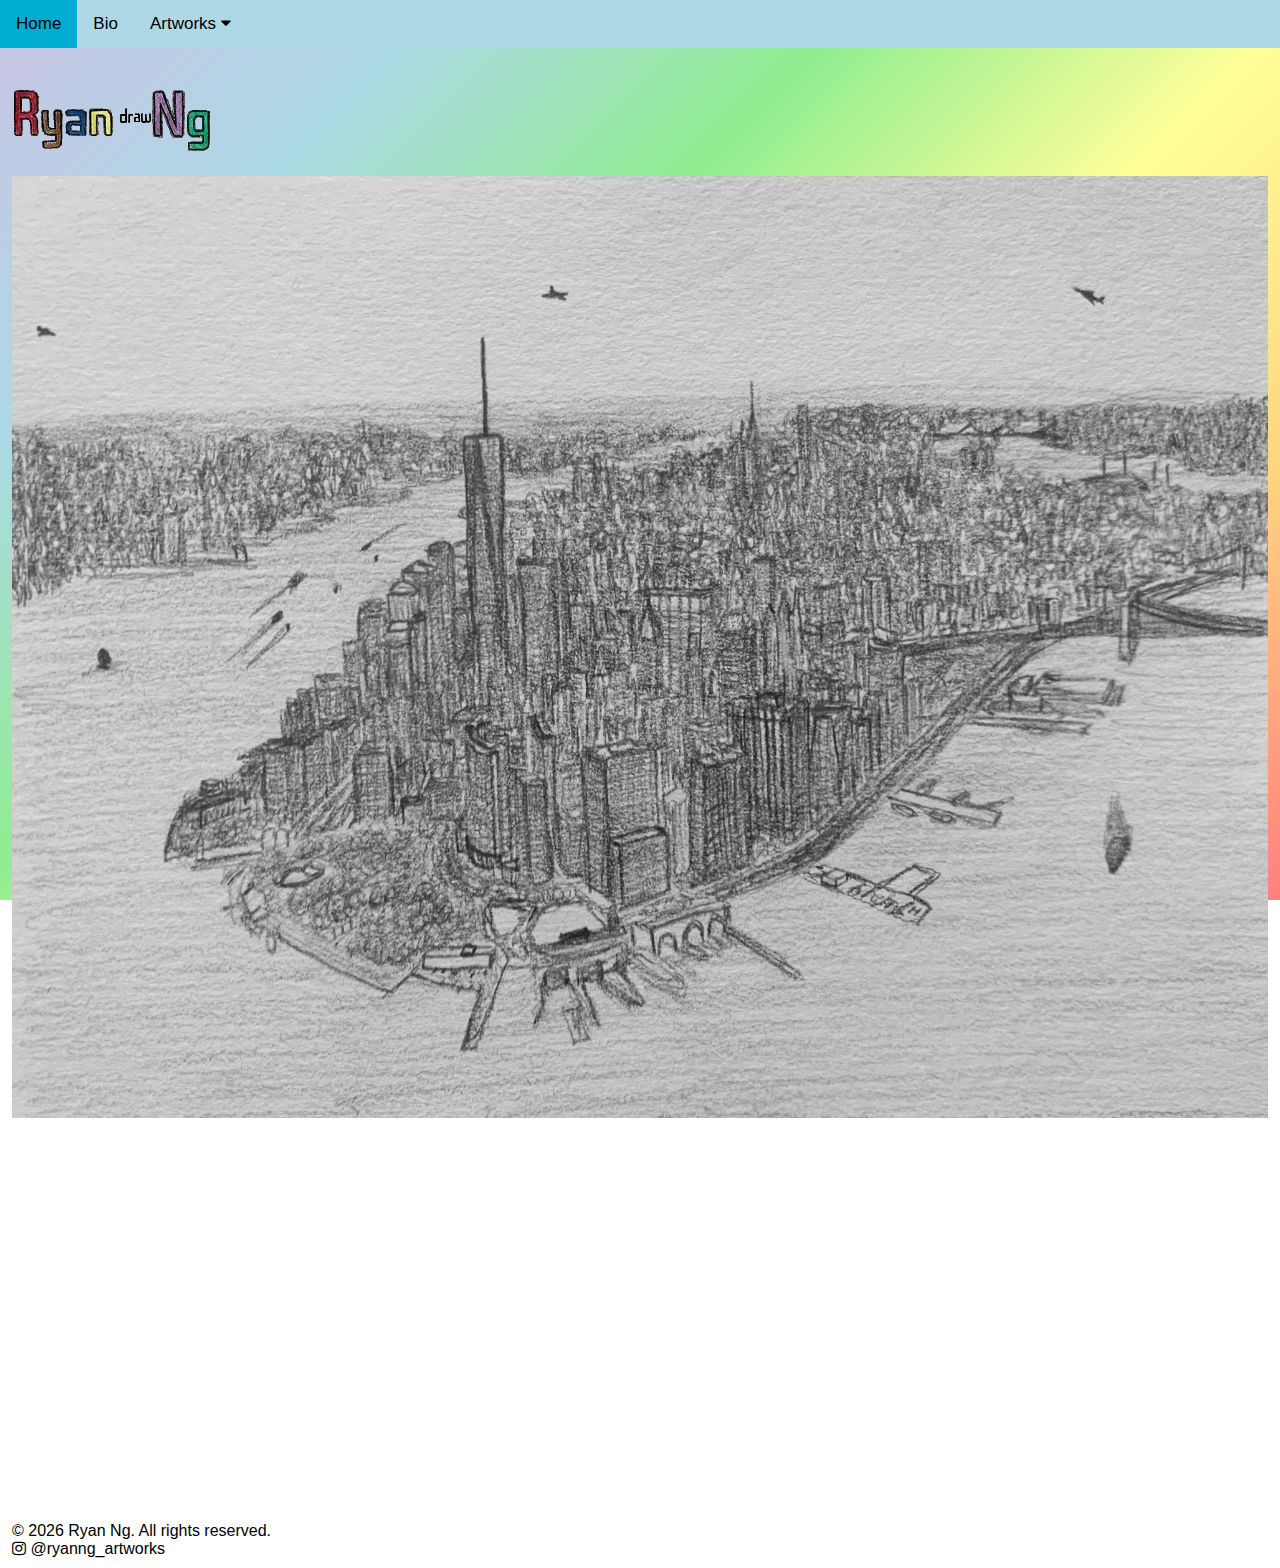
==== index.html @ d11916e0 "Add files via upload" ====
<!DOCTYPE html>
<html lang="en">
  <head>
      <link href="style.css" rel="stylesheet" type ="text/css">
      <meta name="viewport" content="width=device-width, initial-scale=1">
      <link rel="stylesheet" href="https://cdnjs.cloudflare.com/ajax/libs/font-awesome/4.7.0/css/font-awesome.min.css">
      <title>RYAN drawNG - Home</title>
  </head>
  <body>
    <div class="NavBar" id="TopNavigation">
      <a class="active">Home</a>
      <a href="bio.html">Bio</a>
      <div class="dropdown">
        <button class="dropdownButton">Artworks
          <i class="fa fa-caret-down"></i>
        </button>
        <div class="dropdown-content">
          <a href="coloredpencil.html">Colored Pencil</a>
          <a href="photography.html">Photography</a>
          <a href="prisma.html">Prisma</a>
          <a href="recreations.html">Recreations</a>
          <a href="sketch.html">Sketch</a>
        </div>
      </div>
      <a href="javascript:void(0);" style="font-size:15px;" class="icon" onclick="myFunction()">&#9776;</a>
      <script src="script.js"></script>
    </div>
    <div class="padding">
      <div style="padding: 20px;"></div>
      <img src="./images/RYANdrawNG.jpeg">
      <div style="padding: 5px;"></div>
      <img src="./images/Manhattan.jpeg" class="city">
      <div style="padding: 200px;"></div>
      <footer>
        <p style="padding-left: 12px;">&copy; <script>document.write(new Date().getFullYear())</script> Ryan Ng. All rights reserved.</p>
        <a href="https://www.instagram.com/ryanng_artworks/" class="fa fa-instagram" style="padding-left: 12px;"><a style="font-family: Arial, Helvetica, sans-serif;"> @ryanng_artworks</a></a>
        <div style="padding: 5px;"></div>
      </footer>
    </div>
  </body>
</html>
---- style.css ----
*{
  margin: 0;
  padding: 0;
}

.padding {
  padding-left: 12px;
  padding-right: 12px;
}

html {
  margin: 0;
  font-family: Arial, Helvetica, sans-serif;
  background-image: linear-gradient(135deg, #cbc3e3, #add8e6, #90ee90, #ffff99, #ffd580, #ff7f7f);
  min-height: 100%;
  background-repeat: no-repeat;
  background-attachment: fixed;
  background-size: 100% 100%;
}

/* introduction picture */
.city {
  max-width: 100%;
  position: relative;
  margin: 10px 0 0 0;
}

/* bio picture */
.circle {
  border-radius: 50%;
  max-width: 20%;
}

@media (max-width: 768px) {
  .circle {
    border-radius: 50%;
    max-width: 40%;
  }
}

@media (min-width: 960px) and (max-width: 1200px) {
  .circle {
    border-radius: 50%;
    max-width: 30%;
  }
}

/* artist of the month */
.artist {
  max-width: 75%;
  position: relative;
}

* {
  box-sizing: border-box
}

/* Slideshow container */
.container {
  max-width: 100%;
  position: relative;
  margin: 10px 0 0 0;
}

/* Next & previous buttons */
.previousImage, .nextImage {
  cursor: pointer;
  position: absolute;
  top: 50%;
  width: auto;
  margin-top: -22px;
  padding: 16px;
  color: white;
  font-weight: bold;
  font-size: 18px;
  transition: 0.6s ease;
  border-radius: 0 3px 3px 0;
  user-select: none;
}

/* Position the "next button" to the right */
.nextImage {
  right: 0;
  border-radius: 3px 0 0 3px;
}

/* On hover, add a black background color with a little bit see-through */
.previousImage:hover, .nextImage:hover {
  background: #000000;
  opacity: 0.8;
}

/* Hide the images by default */
.slides {
  display: none;
}

/* Caption text */
.artist-caption {
  color: black;
  font-size: 15px;
  padding: 8px 12px;
  bottom: 8px;
  width: 100%;
  text-align: center;
}

/* Fading animation */
.fade {
  -webkit-animation-name: fade;
  -webkit-animation-duration: 1.5s;
  animation-name: fade;
  animation-duration: 1.5s;
}

@-webkit-keyframes fade {
  from {opacity: .4}
  to {opacity: 1}
}

@keyframes fade {
  from {opacity: .4}
  to {opacity: 1}
}

/* biography paragraph */
.bio {
  width: 99%;
}

/* Navigation bar */
.NavBar {
  overflow: hidden;
  background-color: #add8e6;
}

.NavBar a {
  float: left;
  display: block;
  color: black;
  text-align: center;
  padding: 14px 16px;
  text-decoration: none;
  font-size: 17px;
}

.active {
  background-color: #00add0;
  color: black;
}

.NavBar .icon {
  display: none;
}

.dropdown {
  float: left;
  overflow: hidden;
}

.dropdown .dropdownButton {
  font-size: 17px;
  border: none;
  outline: none;
  color: black;
  padding: 14px 16px;
  background-color: inherit;
  font-family: inherit;
  margin: 0;
}

.dropdown-content {
  display: none;
  position: absolute;
  background-color: #add8e6;
  min-width: 160px;
  box-shadow: 0px 8px 16px 0px rgba(0,0,0,0.2);
  z-index: 1;
}

.dropdown-content a {
  float: none;
  color: black;
  padding: 12px 16px;
  text-decoration: none;
  display: block;
  text-align: left;
}

.NavBar a:hover, .dropdown:hover .dropdownButton {
  background-color: #00add0;
  color: black;
}

.dropdown-content a:hover {
  background-color: #00add0;
  color: black;
}

.dropdown:hover .dropdown-content {
  display: block;
}

@media screen and (max-width: 600px) {
  .NavBar a:not(:first-child), .dropdown .dropdownButton {
    display: none;
  }
  .NavBar a.icon {
    float: right;
    display: block;
  }
}

@media screen and (max-width: 600px) {
  .NavBar.responsive {position: relative;}
  .NavBar.responsive .icon {
    position: absolute;
    right: 0;
    top: 0;
  }
  .NavBar.responsive a {
    float: none;
    display: block;
    text-align: left;
  }
  .NavBar.responsive .dropdown {float: none;}
  .NavBar.responsive .dropdown-content {position: relative;}
  .NavBar.responsive .dropdown .dropdownButton {
    display: block;
    width: 100%;
    text-align: left;
  }
}

/* instagram */
.fa {
  text-align: center;
  text-decoration: none;
}

.fa:hover {
  opacity: 0.7;
}

.fa-instagram {
  color: black;
}

/* footer */
footer {
  position: absolute;
  right: 0;
  left: 0;
  color: black;
  text-align: left;
}
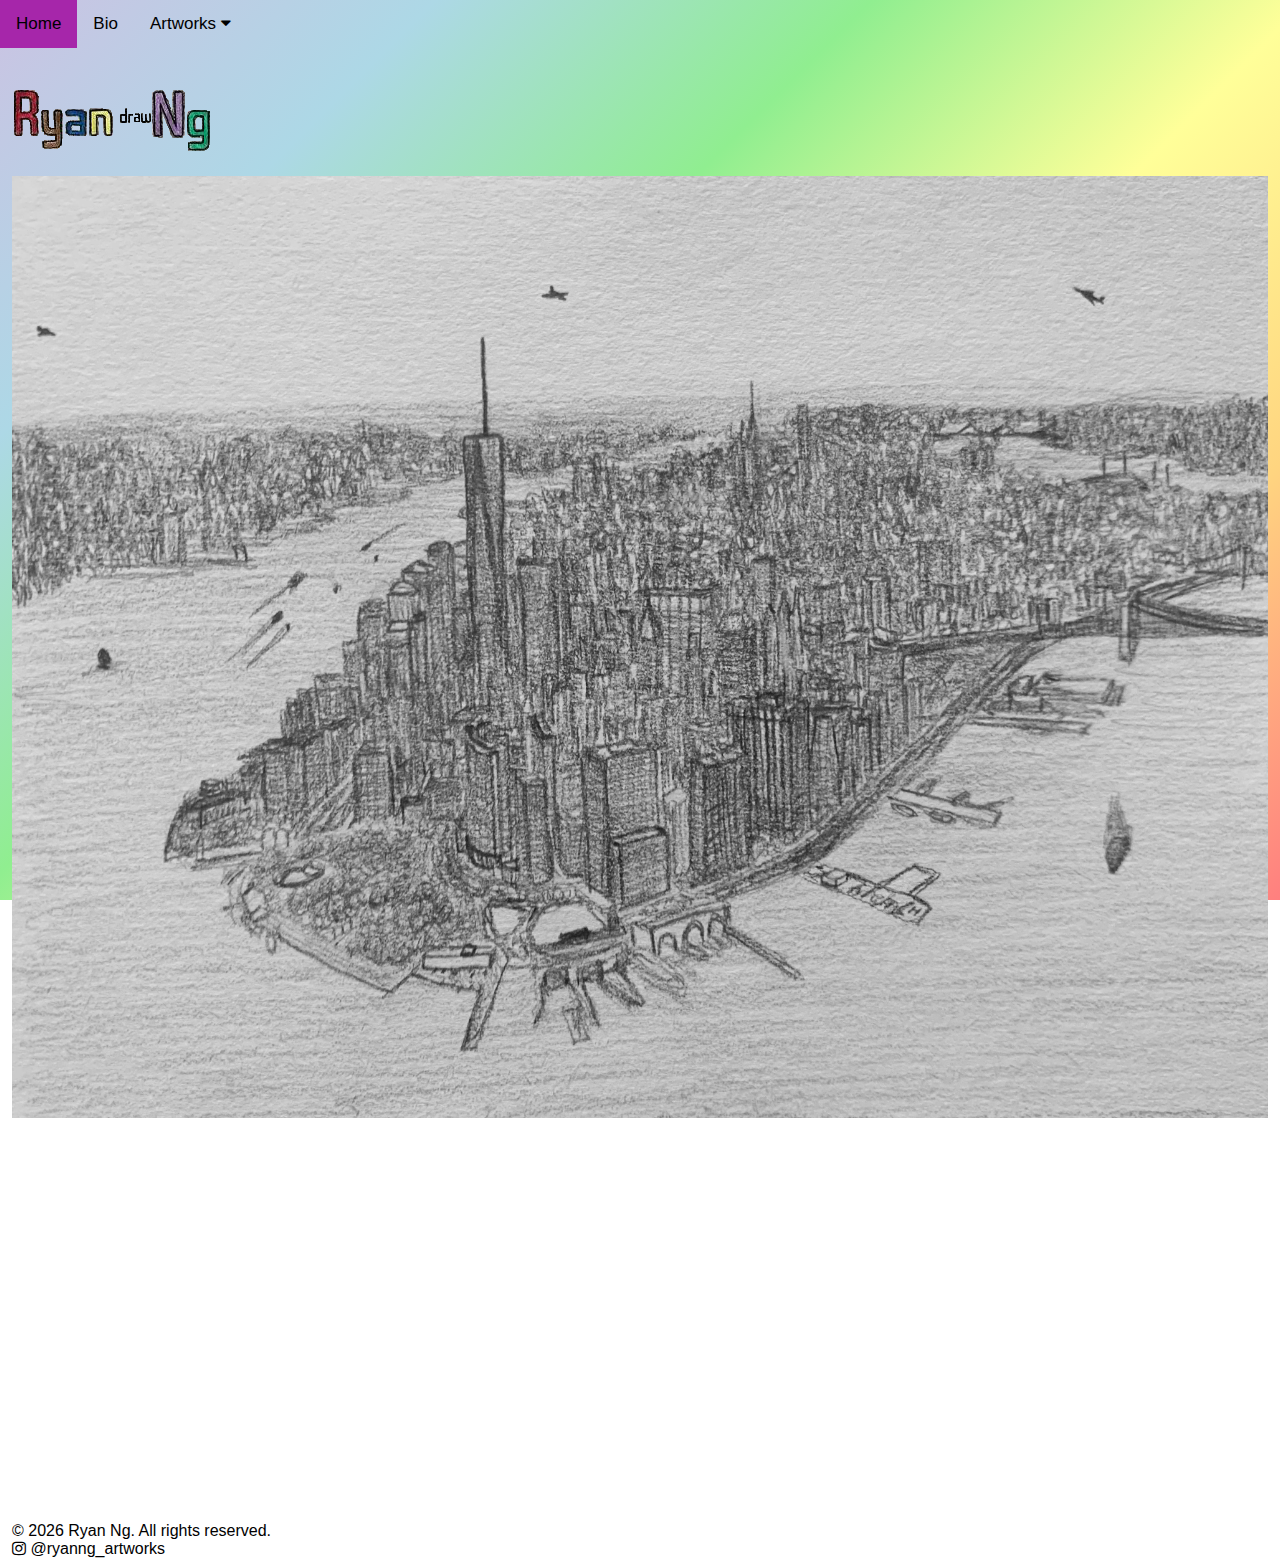
==== commit 2a77901c: "Add files via upload" ====
--- a/index.html
+++ b/index.html
@@ -18,7 +18,6 @@
           <a href="coloredpencil.html">Colored Pencil</a>
           <a href="photography.html">Photography</a>
           <a href="prisma.html">Prisma</a>
-          <a href="recreations.html">Recreations</a>
           <a href="sketch.html">Sketch</a>
         </div>
       </div>
--- a/style.css
+++ b/style.css
@@ -131,7 +131,6 @@
 /* Navigation bar */
 .NavBar {
   overflow: hidden;
-  background-color: #add8e6;
 }
 
 .NavBar a {
@@ -145,7 +144,7 @@
 }
 
 .active {
-  background-color: #00add0;
+  background-color: #a626aa;
   color: black;
 }
 
@@ -172,7 +171,7 @@
 .dropdown-content {
   display: none;
   position: absolute;
-  background-color: #add8e6;
+  background-color: #cbc3e3;
   min-width: 160px;
   box-shadow: 0px 8px 16px 0px rgba(0,0,0,0.2);
   z-index: 1;
@@ -188,12 +187,12 @@
 }
 
 .NavBar a:hover, .dropdown:hover .dropdownButton {
-  background-color: #00add0;
+  background-color: #a626aa;
   color: black;
 }
 
 .dropdown-content a:hover {
-  background-color: #00add0;
+  background-color: #a626aa;
   color: black;
 }
 
